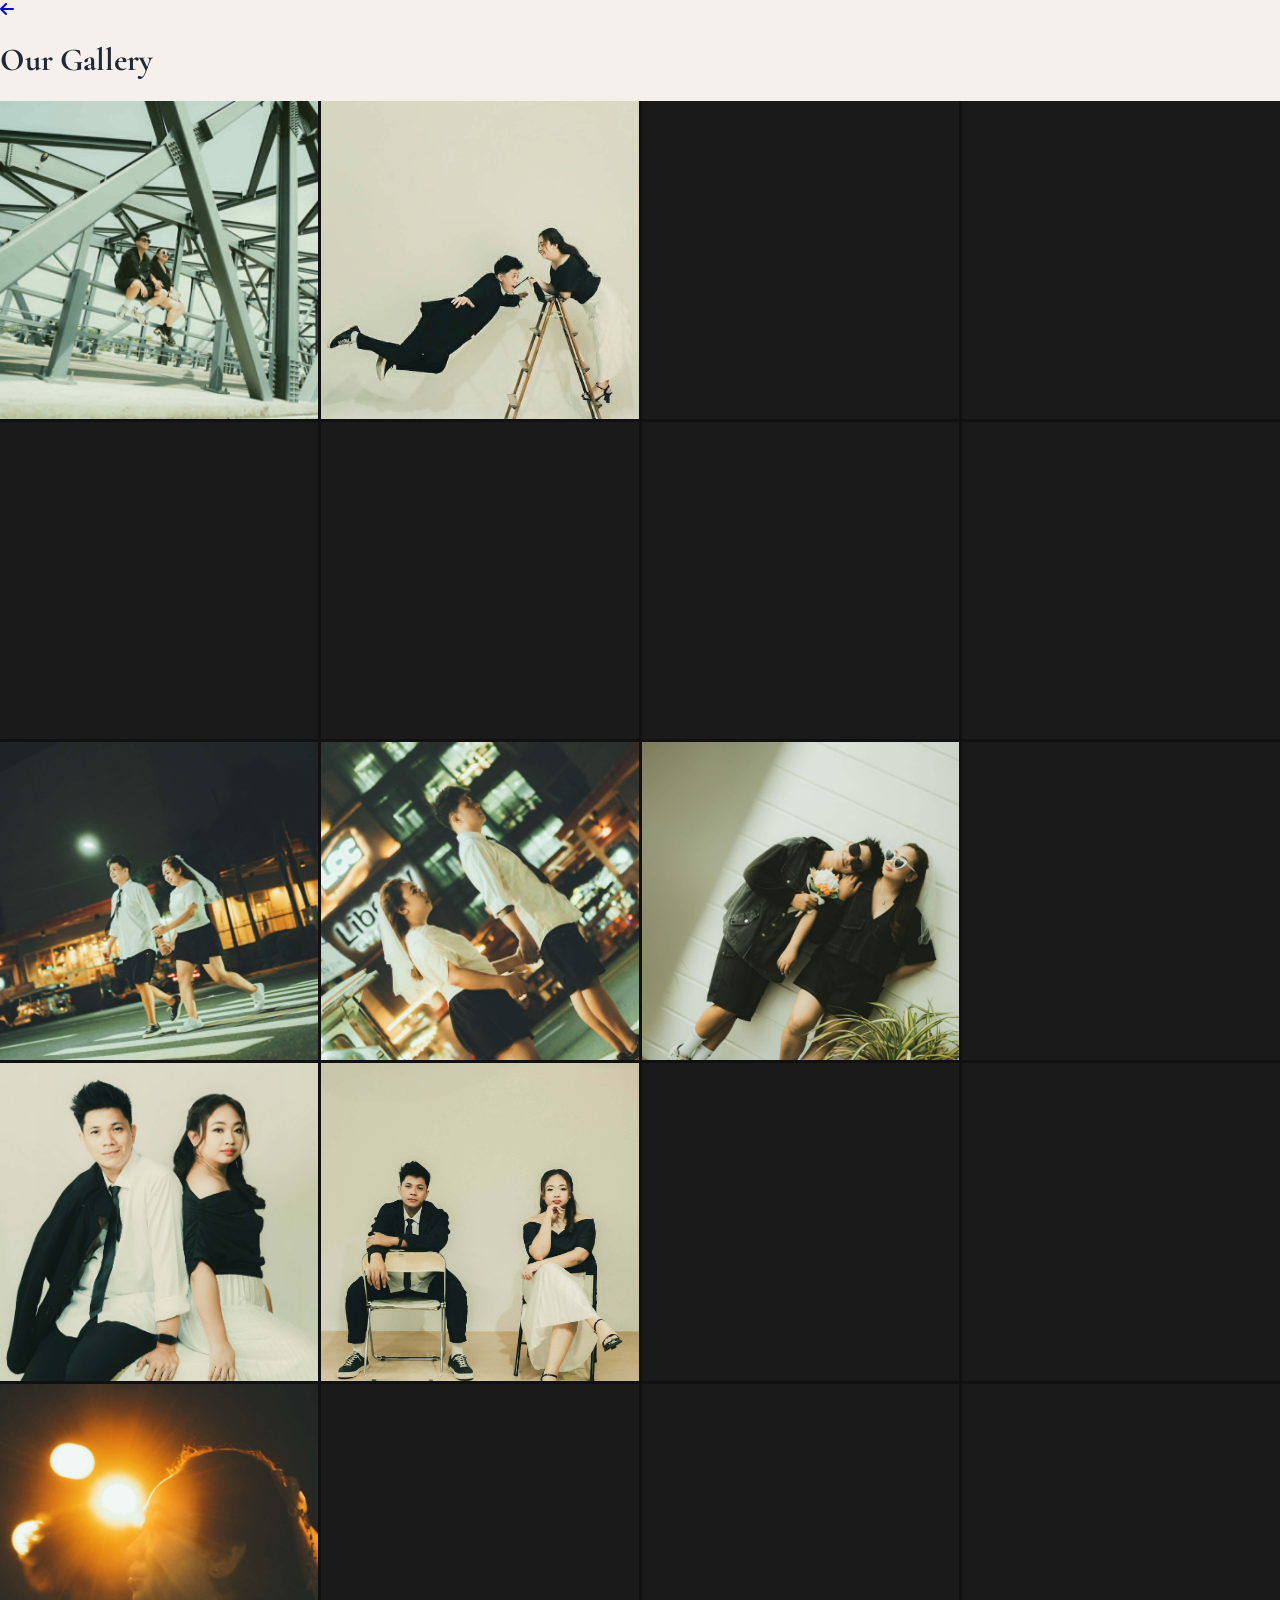
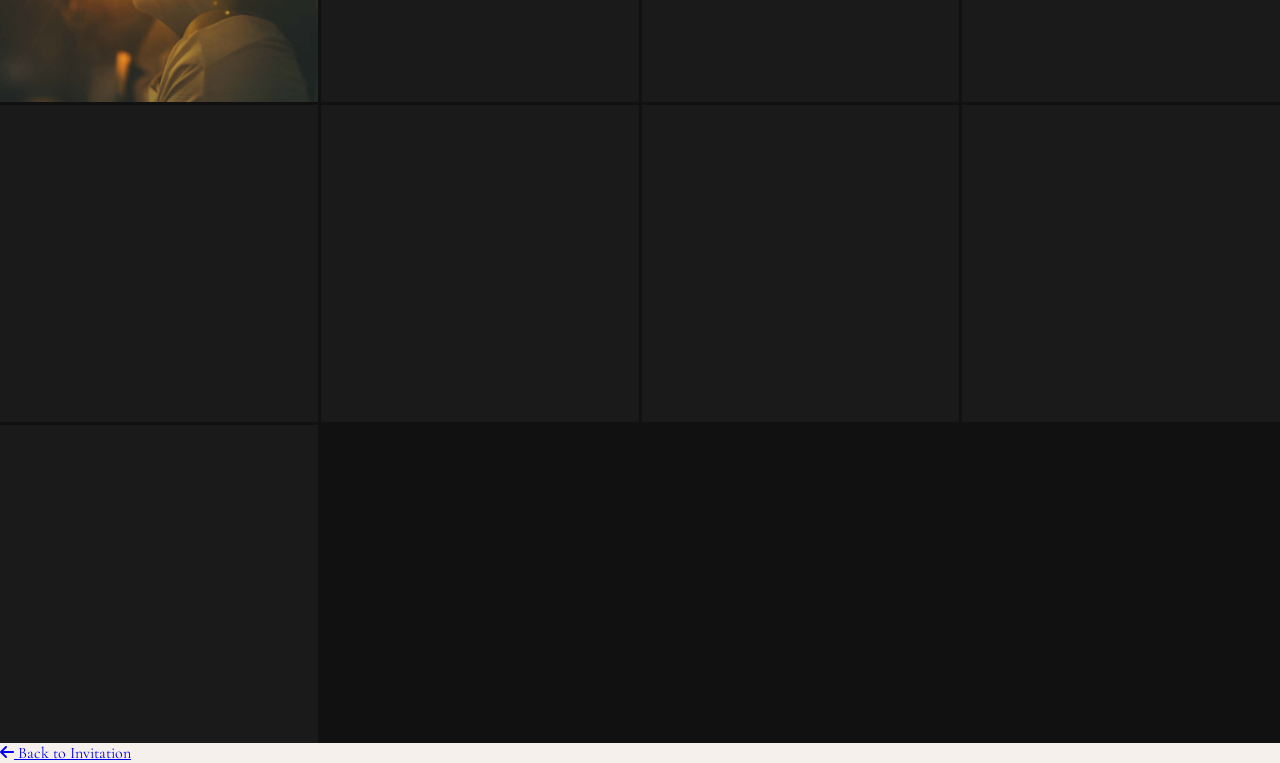
==== gallery.html @ 36f5a707 "Add files via upload" ====
<!DOCTYPE html>
<html lang="en">

<head>
  <meta charset="UTF-8">
  <meta name="viewport" content="width=device-width, initial-scale=1.0">
  <meta name="theme-color" content="#1A2238">
  <meta name="description" content="Wedding Photo Gallery - Rjay & Jeph">
  <title>Gallery | Wedding Invitation - Rjay & Jeph</title>

  <!-- PWA: iOS standalone support -->
  <meta name="apple-mobile-web-app-capable" content="yes">
  <meta name="mobile-web-app-capable" content="yes">
  <meta name="apple-mobile-web-app-status-bar-style" content="black-translucent">
  <meta name="apple-mobile-web-app-title" content="Wedding Gallery">

  <!-- PWA Manifest -->
  <link rel="manifest" href="manifest.json">
  <link rel="icon" type="image/jpeg" href="assets/images/logo.jpg">
  <link rel="apple-touch-icon" href="assets/images/logo.jpg">

  <!-- Tailwind CSS CDN -->
  <script src="https://cdn.tailwindcss.com"></script>

  <!-- FontAwesome Icons CDN -->
  <link rel="stylesheet" href="https://cdnjs.cloudflare.com/ajax/libs/font-awesome/6.4.0/css/all.min.css">

  <!-- Custom Design System -->
  <link rel="stylesheet" href="css/styles.css">
</head>

<body class="antialiased bg-gray-900 text-white selection:bg-orange-200 selection:text-orange-900">

  <!-- Gallery Header -->
  <header class="fixed top-0 left-0 right-0 z-50 bg-gray-900/90 backdrop-blur-md border-b border-gray-800">
    <div class="max-w-7xl mx-auto px-4 py-4 flex items-center gap-4">
      <a href="index.html" class="text-orange-300 hover:text-orange-400 transition text-xl" aria-label="Back to invitation">
        <i class="fa-solid fa-arrow-left"></i>
      </a>
      <h1 class="font-serif text-xl sm:text-2xl font-bold text-white">Our Gallery</h1>
    </div>
  </header>

  <!-- Main Gallery Content -->
  <main class="pt-20 pb-12 px-4">
    <div class="max-w-7xl mx-auto">
      <!-- Gallery Tile Grid -->
      <div id="gallery-tile-grid" class="gallery-tile-grid">
        <!-- Dynamically filled by JavaScript -->
      </div>
    </div>
  </main>

  <!-- Footer -->
  <footer class="py-8 px-4 bg-gray-950 border-t border-gray-800 text-center">
    <a href="index.html" class="inline-flex items-center gap-2 text-orange-300 hover:text-orange-400 transition font-serif">
      <i class="fa-solid fa-arrow-left"></i> Back to Invitation
    </a>
  </footer>

  <!-- Lightbox Modal (reused from main page) -->
  <div id="lightbox-modal" role="dialog" aria-modal="true" aria-hidden="true" aria-label="Image viewer">
    <div class="lightbox-content relative max-w-4xl max-h-[85vh] p-4 text-center">
      <button id="lightbox-close" class="absolute top-6 right-6 text-white text-3xl hover:text-orange-400 transition"
        aria-label="Close Image Viewer">
        <i class="fa-solid fa-xmark"></i>
      </button>
      <button id="lightbox-prev" class="lightbox-arrow left" aria-label="Previous image">
        <i class="fa-solid fa-chevron-left"></i>
      </button>
      <button id="lightbox-next" class="lightbox-arrow right" aria-label="Next image">
        <i class="fa-solid fa-chevron-right"></i>
      </button>
      <img id="lightbox-img" src="" alt="Gallery Image"
        class="max-h-[75vh] mx-auto rounded-lg shadow-2xl object-contain">
      <p id="lightbox-caption" class="font-serif text-lg text-orange-200 mt-4"></p>
    </div>
  </div>

  <!-- Audio Element (required by app.js) -->
  <audio id="bg-audio" loop preload="none"></audio>

  <!-- Scripts -->
  <script src="js/config.js"></script>
  <script src="js/app.js"></script>
  <script>
    // Initialize gallery tile grid for this page
    document.addEventListener("DOMContentLoaded", function() {
      const grid = document.getElementById("gallery-tile-grid");
      if (!grid || typeof WEDDING_CONFIG === 'undefined' || !WEDDING_CONFIG.gallery) return;

      // Render gallery photos as tiles
      grid.innerHTML = WEDDING_CONFIG.gallery.map((g, idx) => `
        <div class="gallery-tile" data-url="${g.url}" data-caption="${g.caption}" data-index="${idx}">
          <img src="${g.url}" alt="${g.caption}" loading="lazy" decoding="async">
          <div class="gallery-tile-overlay">
            <i class="fa-solid fa-expand"></i>
          </div>
        </div>
      `).join('');

      // Initialize lightbox for tiles
      const items = Array.from(grid.querySelectorAll(".gallery-tile"));
      const modal = document.getElementById("lightbox-modal");
      const modalImg = document.getElementById("lightbox-img");
      const modalCaption = document.getElementById("lightbox-caption");
      const modalClose = document.getElementById("lightbox-close");
      const prevBtn = document.getElementById("lightbox-prev");
      const nextBtn = document.getElementById("lightbox-next");
      let currentIndex = 0;
      let _imageTransitioning = false;

      function showImage(index) {
        if (!items.length || _imageTransitioning) return;
        const newIndex = (index + items.length) % items.length;
        const direction = newIndex > currentIndex || (currentIndex === items.length - 1 && newIndex === 0) ? 1 : -1;
        _imageTransitioning = true;

        modalImg.style.opacity = "0";
        modalImg.style.transform = `translateX(${-direction * 30}px)`;

        setTimeout(() => {
          currentIndex = newIndex;
          const item = items[currentIndex];
          modalImg.src = item.getAttribute("data-url");
          modalCaption.textContent = item.getAttribute("data-caption");
          modalImg.style.transform = `translateX(${direction * 30}px)`;
          requestAnimationFrame(() => {
            modalImg.style.opacity = "1";
            modalImg.style.transform = "translateX(0)";
          });
          _imageTransitioning = false;
        }, 200);
      }

      function openLightbox(item) {
        currentIndex = parseInt(item.getAttribute("data-index"), 10) || 0;
        modalImg.src = item.getAttribute("data-url");
        modalCaption.textContent = item.getAttribute("data-caption");
        modal.classList.add("active");
        modal.setAttribute("aria-hidden", "false");
        document.body.style.overflow = "hidden";
      }

      function closeLightbox() {
        modal.classList.remove("active");
        modal.setAttribute("aria-hidden", "true");
        document.body.style.overflow = "";
      }

      // Bind click handlers to tiles
      items.forEach(item => {
        item.addEventListener("click", () => openLightbox(item));
      });

      // Bind lightbox controls
      if (modalClose) modalClose.addEventListener("click", closeLightbox);
      if (prevBtn) prevBtn.addEventListener("click", () => showImage(currentIndex - 1));
      if (nextBtn) nextBtn.addEventListener("click", () => showImage(currentIndex + 1));

      // Close on background click
      modal.addEventListener("click", (e) => {
        if (e.target === modal) closeLightbox();
      });

      // Keyboard navigation
      document.addEventListener("keydown", (e) => {
        if (!modal.classList.contains("active")) return;
        if (e.key === "Escape") closeLightbox();
        if (e.key === "ArrowLeft") showImage(currentIndex - 1);
        if (e.key === "ArrowRight") showImage(currentIndex + 1);
      });
    });
  </script>
</body>
</html>
---- css/styles.css ----
/* ==========================================
   LUXURY WEDDING INVITATION DESIGN SYSTEM
   ========================================== */

/* Import Premium Google Fonts */
@import url('https://fonts.googleapis.com/css2?family=Cormorant+Garamond:ital,wght@0,400;0,600;0,700;1,400;1,600&family=Great+Vibes&family=Montserrat:wght@300;400;500;600;700&display=swap');

/* Color Variables & Design Tokens */
:root {
  --font-serif: 'Cormorant Garamond', Georgia, serif;
  --font-sans: 'Montserrat', -apple-system, sans-serif;
  --font-cursive: 'Great Vibes', cursive;

  --color-terracotta: #C24426;
  --color-terracotta-light: #D4674A;
  --color-terracotta-dark: #8B3A2A;
  --color-bg-cream: #F5F0EB;
  --color-dark: #1A1A1A;
  --color-dark-deep: #0A0A0A;
  --color-text-main: #1F2937;
  --color-text-muted: #6B7280;

  --color-gold: #C5A059;
  --color-gold-light: #E6C988;
  --color-gold-dark: #A98A4C;
  --color-cream: #FAF7F2;

  --glass-bg: rgba(255, 255, 255, 0.75);
  --glass-border: rgba(194, 68, 38, 0.25);
  --glass-shadow: 0 20px 40px rgba(0, 0, 0, 0.08);
}

/* Base Styles */
html {
  scroll-behavior: smooth;
  font-family: var(--font-sans);
  background-color: var(--color-bg-cream);
  color: var(--color-text-main);
  overflow-x: hidden;
}

body {
  margin: 0;
  padding: 0;
  min-height: 100vh;
  position: relative;
}

/* Canvas Background Overlay */
#particle-canvas {
  position: fixed;
  top: 0;
  left: 0;
  width: 100vw;
  height: 100vh;
  pointer-events: none;
  z-index: 10;
}

/* Typography Utilities */
.font-serif {
  font-family: var(--font-serif);
}

.font-sans {
  font-family: var(--font-sans);
}

.font-cursive {
  font-family: var(--font-cursive);
}

.text-gold {
  color: var(--color-terracotta);
}

.text-gold-light {
  color: var(--color-terracotta-light);
}

.bg-gold {
  background-color: var(--color-terracotta);
}

/* Glassmorphism Card Style */
.glass-card {
  background: var(--glass-bg);
  backdrop-filter: blur(16px);
  -webkit-backdrop-filter: blur(16px);
  border: 1px solid var(--glass-shadow);
  border-color: var(--glass-border);
  box-shadow: var(--glass-shadow);
  border-radius: 1.5rem;
}

.glass-card-dark {
  background: rgba(26, 26, 26, 0.85);
  backdrop-filter: blur(16px);
  -webkit-backdrop-filter: blur(16px);
  border: 1px solid rgba(194, 68, 38, 0.3);
  color: #F5F0EB;
}

/* Gold Gradient Text & Borders */
.gold-gradient-text {
  background: linear-gradient(135deg, #D4674A 0%, #C24426 50%, #8B3A2A 100%);
  -webkit-background-clip: text;
  -webkit-text-fill-color: transparent;
  background-clip: text;
  color: transparent;
}

.gold-gradient-bg {
  background: linear-gradient(135deg, #D4674A 0%, #C24426 50%, #8B3A2A 100%);
}

.gold-gradient-border {
  border-image: linear-gradient(135deg, #D4674A, #C24426, #8B3A2A) 1;
}

/* Decorative Ornament Divider */
.ornament-divider {
  display: flex;
  align-items: center;
  justify-content: center;
  gap: 1rem;
  padding: 0.5rem 0;
}

.ornament-divider::before,
.ornament-divider::after {
  content: '';
  width: 60px;
  height: 1px;
  background: linear-gradient(90deg, transparent, var(--color-terracotta), transparent);
}

.ornament-divider svg {
  width: 24px;
  height: 24px;
  color: var(--color-terracotta);
  opacity: 0.8;
}

/* Love Quote Section */
.love-quote-section {
  position: relative;
  overflow: hidden;
}

.love-quote-section::before {
  content: '\201C';
  position: absolute;
  top: 1.5rem;
  left: 50%;
  transform: translateX(-50%);
  font-size: 8rem;
  font-family: var(--font-serif);
  color: rgba(194, 68, 38, 0.08);
  line-height: 1;
  pointer-events: none;
}

/* ==========================================
   COVER / ENVELOPE UNBOXING ANIMATIONS
   ========================================== */

#cover-screen {
  position: fixed;
  top: 0;
  left: 0;
  width: 100%;
  height: 100%;
  z-index: 1000;
  background: radial-gradient(130% 140% at 50% 0%, #FFFFFF 0%, #FAF7F2 38%, #F5F0EB 78%, #EDE5DB 100%);
  display: flex;
  align-items: center;
  justify-content: center;
  transition: transform 0.75s cubic-bezier(0.76, 0, 0.24, 1) 0.05s, opacity 0.6s ease 0.25s;
  overflow: hidden;
}

#cover-screen::before {
  content: '';
  position: absolute;
  width: 70vmin;
  height: 70vmin;
  border-radius: 50%;
  background: radial-gradient(circle, rgba(197, 160, 89, 0.12) 0%, transparent 68%);
  top: 6%;
  left: 50%;
  transform: translateX(-50%);
  animation: coverGlow 4s ease-in-out infinite;
  pointer-events: none;
}

@keyframes coverGlow {
  0%,
  100% {
    opacity: 0.45;
    transform: translateX(-50%) scale(1);
  }

  50% {
    opacity: 0.85;
    transform: translateX(-50%) scale(1.18);
  }
}

#cover-screen.opened {
  transform: translateX(112%) rotate(2deg);
  opacity: 0;
  pointer-events: none;
}

/* Classic portrait envelope stage */
.env-stage {
  position: relative;
  width: 100%;
  height: 100%;
  display: flex;
  flex-direction: column;
  align-items: center;
  justify-content: center;
  gap: 1.75rem;
  perspective: 1400px;
}

.invite-envelope {
  position: relative;
  width: min(86vw, 460px);
  height: min(82vh, 700px);
  min-height: 520px;
  transform-style: preserve-3d;
  animation: envFloat 4.5s ease-in-out infinite;
}

@keyframes envFloat {
  0%,
  100% {
    transform: translateY(0) rotate(0deg);
  }

  50% {
    transform: translateY(-8px) rotate(-0.4deg);
  }
}

#cover-screen.flap-open .invite-envelope {
  animation: envelopeOpen 0.9s cubic-bezier(0.34, 1.4, 0.44, 1) forwards;
}

@keyframes envelopeOpen {
  0% {
    transform: translateY(-2px) rotate(0deg) scale(1);
  }

  35% {
    transform: translateY(-14px) rotate(2deg) scale(1.02);
  }

  70% {
    transform: translateY(-6px) rotate(0.5deg) scale(1.01);
  }

  100% {
    transform: translateY(0) rotate(0deg) scale(1);
  }
}

/* Envelope back panel */
.env-back {
  position: absolute;
  inset: 0;
  border-radius: 2.4rem 2.4rem 2.1rem 2.1rem;
  background: linear-gradient(160deg, var(--color-terracotta-light) 0%, var(--color-terracotta) 55%, var(--color-terracotta-dark) 100%);
  border: 1px solid rgba(197, 160, 89, 0.55);
  box-shadow: 0 45px 90px rgba(60, 20, 10, 0.5), inset 0 1px 0 rgba(255, 255, 255, 0.18);
}

.env-back::after {
  content: '';
  position: absolute;
  inset: 9px;
  border-radius: 1.9rem 1.9rem 1.7rem 1.7rem;
  border: 1px solid rgba(197, 160, 89, 0.25);
  pointer-events: none;
}

/* Envelope front face — printed invitation (visible right of the side flap) */
.env-front {
  position: absolute;
  inset: 0;
  z-index: 1;
  display: flex;
  align-items: center;
  justify-content: center;
  padding: 16% 2.5rem 0 46%;
}

.env-invite {
  position: relative;
  display: flex;
  flex-direction: column;
  align-items: center;
  justify-content: center;
  text-align: center;
  max-width: 100%;
}

.env-kicker {
  font-family: var(--font-sans);
  font-size: 0.66rem;
  letter-spacing: 0.3em;
  text-transform: uppercase;
  color: var(--color-gold-light);
  margin-bottom: 0.6rem;
}

.env-cursive {
  font-size: clamp(1.7rem, 7vw, 2.5rem);
  color: var(--color-gold-light);
  line-height: 1.1;
}

.env-couple {
  font-size: clamp(2rem, 9vw, 2.9rem);
  color: var(--color-cream);
  font-weight: 700;
  margin: 0.9rem 0 0.4rem;
  letter-spacing: 0.02em;
}

.env-divider {
  display: flex;
  align-items: center;
  gap: 0.75rem;
  width: 76%;
  margin: 0.4rem auto;
}

.env-divider span {
  flex: 1;
  height: 1px;
}

.env-divider span:first-child {
  background: linear-gradient(90deg, transparent, var(--color-gold));
}

.env-divider span:last-child {
  background: linear-gradient(90deg, var(--color-gold), transparent);
}

.env-divider i {
  font-size: 0.7rem;
  color: var(--color-gold-light);
}

.env-date {
  font-size: clamp(0.8rem, 3.2vw, 0.95rem);
  color: rgba(250, 247, 242, 0.95);
  letter-spacing: 0.06em;
  margin-top: 0.5rem;
}

/* Envelope side flap (hinged on the left, opens sideways) */
.env-flap {
  position: absolute;
  top: 0;
  bottom: 0;
  left: 0;
  width: 44%;
  z-index: 2;
  transform-origin: left center;
  -webkit-backface-visibility: hidden;
  backface-visibility: hidden;
  clip-path: polygon(0 0, 100% 0, 92% 100%, 0 100%);
  background: linear-gradient(155deg, var(--color-terracotta-light) 0%, var(--color-terracotta) 100%);
}

.env-flap::after {
  content: '';
  position: absolute;
  inset: 0;
  clip-path: inherit;
  background: linear-gradient(115deg, rgba(255, 235, 200, 0.18) 0%, transparent 50%);
  pointer-events: none;
}

#cover-screen.flap-open .env-flap {
  animation: flapOpen 0.9s cubic-bezier(0.34, 1.2, 0.33, 1) forwards;
}

@keyframes flapOpen {
  0% {
    transform: rotateY(0deg);
  }

  45% {
    transform: rotateY(-14deg);
  }

  78% {
    transform: rotateY(178deg);
  }

  100% {
    transform: rotateY(175deg);
  }
}

/* Wax seal on the flap free edge */
.wax-seal-btn.env-seal {
  position: absolute;
  top: 50%;
  margin-top: -37px;
  left: calc(42% - 37px);
  z-index: 3;
  transition: transform 0.3s ease, box-shadow 0.3s ease, opacity 0.4s ease;
}

#cover-screen.flap-open .wax-seal-btn.env-seal {
  transform: scale(1.2);
  opacity: 0;
  pointer-events: none;
}

#cover-screen.flap-open .wax-seal-btn.env-seal {
  transition: transform 0.5s cubic-bezier(0.34, 1.56, 0.64, 1), opacity 0.45s ease 0.05s;
}

.env-hint {
  font-family: var(--font-sans);
  font-size: 0.7rem;
  letter-spacing: 0.24em;
  text-transform: uppercase;
  color: rgba(250, 247, 242, 0.8);
}

/* Wax Seal Pulse Button (terracotta wax, gold ring) */
.wax-seal-btn {
  width: 74px;
  height: 74px;
  border-radius: 50%;
  display: flex;
  align-items: center;
  justify-content: center;
  cursor: pointer;
  border: 2px solid var(--color-gold);
  outline: none;
  background: radial-gradient(circle at 35% 30%, var(--color-terracotta-light) 0%, var(--color-terracotta) 45%, var(--color-terracotta-dark) 100%);
  box-shadow: 0 10px 26px rgba(74, 26, 20, 0.55), inset 0 -4px 10px rgba(74, 26, 20, 0.5), inset 0 3px 6px rgba(212, 103, 74, 0.4);
  color: var(--color-cream);
  font-size: 1.1rem;
  animation: sealPulse 2.4s ease-in-out infinite;
}

.wax-seal-btn:hover {
  box-shadow: 0 12px 30px rgba(74, 26, 20, 0.55), 0 0 26px rgba(197, 160, 89, 0.6), inset 0 -4px 10px rgba(74, 26, 20, 0.5), inset 0 3px 6px rgba(212, 103, 74, 0.4);
}

.wax-seal-btn:focus-visible {
  outline: 2px solid var(--color-gold-light);
  outline-offset: 3px;
}

@keyframes sealPulse {
  0%,
  100% {
    transform: scale(1);
    box-shadow: 0 10px 22px rgba(74, 26, 20, 0.5), 0 0 14px rgba(197, 160, 89, 0.3), inset 0 -4px 10px rgba(74, 26, 20, 0.5), inset 0 3px 6px rgba(212, 103, 74, 0.4);
  }

  50% {
    transform: scale(1.06);
    box-shadow: 0 10px 28px rgba(74, 26, 20, 0.5), 0 0 26px rgba(197, 160, 89, 0.55), inset 0 -4px 10px rgba(74, 26, 20, 0.5), inset 0 3px 6px rgba(212, 103, 74, 0.4);
  }
}

/* Floating Controls (Music & PWA) */
.floating-controls {
  position: fixed;
  bottom: 1.5rem;
  right: 1.5rem;
  z-index: 100;
  display: flex;
  flex-direction: column;
  gap: 0.75rem;
}

.floating-btn {
  width: 50px;
  height: 50px;
  border-radius: 50%;
  background: rgba(26, 26, 26, 0.85);
  border: 1px solid var(--color-gold);
  color: var(--color-gold);
  display: flex;
  align-items: center;
  justify-content: center;
  cursor: pointer;
  box-shadow: 0 8px 24px rgba(0, 0, 0, 0.2);
  -webkit-backdrop-filter: blur(10px);
  backdrop-filter: blur(10px);
  transition: all 0.3s ease;
}

.floating-btn:hover {
  background: var(--color-gold);
  color: #1A1A1A;
  transform: translateY(-3px);
}

.floating-btn.playing i {
  animation: spinMusic 3s linear infinite;
}

@keyframes spinMusic {
  from {
    transform: rotate(0deg);
  }

  to {
    transform: rotate(360deg);
  }
}

/* Countdown Display Cards */
.countdown-card {
  transition: transform 0.5s ease;
  background: rgba(255, 255, 255, 0.9);
  border: 1px solid var(--glass-border);
  border-radius: 1rem;
  padding: 0.75rem 0.5rem;
  min-width: 70px;
  text-align: center;
  box-shadow: 0 10px 20px rgba(0, 0, 0, 0.04);
  perspective: 600px;
}

.countdown-card:hover {
  transform: rotateX(10deg) scale(1.05);
}

/* Section Separator with Gradient Line */
.section-divider {
  width: 100%;
  height: 2px;
  background: linear-gradient(90deg, transparent 0%, var(--color-gold-light) 25%, var(--color-gold) 50%, var(--color-gold-light) 75%, transparent 100%);
  opacity: 0.4;
}

/* Gallery Hover Lightbox Effect */
.gallery-item {
  position: relative;
  overflow: hidden;
  border-radius: 1rem;
  cursor: pointer;
}

.gallery-item img {
  transition: transform 0.8s cubic-bezier(0.165, 0.84, 0.44, 1), filter 0.8s ease;
}

.gallery-item.reveal-zoom img {
  filter: blur(12px);
  transform: scale(1.1);
}

.gallery-item.reveal-zoom.active img {
  filter: blur(0);
  transform: scale(1);
}

.gallery-item.reveal-zoom:hover img {
  transform: scale(1.12);
  filter: blur(0);
}

.gallery-overlay {
  position: absolute;
  inset: 0;
  background: linear-gradient(to top, rgba(15, 15, 15, 0.8) 0%, transparent 60%);
  opacity: 0;
  transition: opacity 0.4s ease;
  display: flex;
  align-items: flex-end;
  padding: 1.25rem;
  color: white;
}

.gallery-item:hover .gallery-overlay {
  opacity: 1;
}

/* Lightbox Modal */
#lightbox-modal {
  position: fixed;
  inset: 0;
  background: rgba(10, 10, 10, 0.95);
  z-index: 2000;
  display: flex;
  align-items: center;
  justify-content: center;
  opacity: 0;
  pointer-events: none;
  transition: opacity 0.3s ease;
}

#lightbox-modal.active {
  opacity: 1;
  pointer-events: auto;
}

/* QR Zoom Modal (shares lightbox chrome) */
#qr-modal,
#attire-modal,
#calendar-modal {
  position: fixed;
  inset: 0;
  background: rgba(10, 10, 10, 0.95);
  z-index: 2100;
  display: flex;
  align-items: center;
  justify-content: center;
  opacity: 0;
  pointer-events: none;
  transition: opacity 0.3s ease;
}

#qr-modal.active,
#attire-modal.active,
#calendar-modal.active {
  opacity: 1;
  pointer-events: auto;
}

/* Calendar chooser options */
.calendar-option {
  display: flex;
  align-items: center;
  gap: 0.75rem;
  width: 100%;
  padding: 0.85rem 1rem;
  border-radius: 0.75rem;
  background: rgba(255, 255, 255, 0.05);
  border: 1px solid rgba(197, 160, 89, 0.25);
  color: var(--color-cream, #FAF7F2);
  font-family: inherit;
  font-size: 0.9rem;
  text-align: left;
  cursor: pointer;
  transition: background 0.2s ease, border-color 0.2s ease, transform 0.2s ease;
}

.calendar-option:hover {
  background: rgba(197, 160, 89, 0.15);
  border-color: rgba(197, 160, 89, 0.6);
  transform: translateX(2px);
}

.calendar-option:focus-visible {
  outline: 2px solid var(--color-gold, #C5A059);
  outline-offset: 2px;
}

.calendar-option .cal-icon {
  width: 1.5rem;
  text-align: center;
  color: var(--color-gold, #C5A059);
  font-size: 1.1rem;
}

.calendar-option .cal-label {
  flex: 1;
}

.calendar-option .cal-recommended {
  font-size: 0.62rem;
  color: #1A2238;
  background: var(--color-gold, #C5A059);
  padding: 0.15rem 0.55rem;
  border-radius: 999px;
  font-weight: 700;
  text-transform: uppercase;
  letter-spacing: 0.05em;
  white-space: nowrap;
}

/* Toast Notification */
#toast-notification {
  position: fixed;
  bottom: 2rem;
  left: 50%;
  transform: translateX(-50%) translateY(100px);
  background: #1A1A1A;
  color: #F5F0EB;
  border: 1px solid var(--color-gold);
  padding: 0.75rem 1.75rem;
  border-radius: 2rem;
  box-shadow: 0 10px 30px rgba(0, 0, 0, 0.3);
  z-index: 3000;
  opacity: 0;
  transition: all 0.4s cubic-bezier(0.68, -0.55, 0.265, 1.55);
}

#toast-notification.show {
  transform: translateX(-50%) translateY(0);
  opacity: 1;
}

/* ==========================================
   ADVANCED SCROLL REVEAL ANIMATIONS & 3D EFFECTS
   ========================================== */

/* Perspective Container for 3D Scroll Effects */
section {
  perspective: 1000px;
}

/* Base Reveal Animation */
.reveal {
  opacity: 0;
  transform: translateY(50px);
  transition: all 1s cubic-bezier(0.215, 0.61, 0.355, 1);
  will-change: transform, opacity;
}

.reveal.active {
  opacity: 1;
  transform: translateY(0);
}

/* Slide from Left Reveal */
.reveal-left {
  opacity: 0;
  transform: translateX(-70px) rotate(-3deg);
  transition: all 1s cubic-bezier(0.215, 0.61, 0.355, 1);
  will-change: transform, opacity;
}

.reveal-left.active {
  opacity: 1;
  transform: translateX(0) rotate(0deg);
}

/* Slide from Right Reveal */
.reveal-right {
  opacity: 0;
  transform: translateX(70px) rotate(3deg);
  transition: all 1s cubic-bezier(0.215, 0.61, 0.355, 1);
  will-change: transform, opacity;
}

.reveal-right.active {
  opacity: 1;
  transform: translateX(0) rotate(0deg);
}

/* Zoom In Reveal */
.reveal-zoom {
  opacity: 0;
  transform: scale(0.82);
  transition: all 1s cubic-bezier(0.175, 0.885, 0.32, 1.275);
  will-change: transform, opacity;
}

.reveal-zoom.active {
  opacity: 1;
  transform: scale(1);
}

/* Staggered Delay Utilities */
.delay-100 {
  transition-delay: 0.1s;
}

.delay-200 {
  transition-delay: 0.2s;
}

.delay-300 {
  transition-delay: 0.3s;
}

.delay-400 {
  transition-delay: 0.4s;
}

.delay-500 {
  transition-delay: 0.5s;
}

/* Direction-aware reveals (default = entering from below) */
.reveal.from-bottom {
  transform: translateY(50px);
}

.reveal.from-top {
  transform: translateY(-50px);
}

.reveal-left.from-bottom {
  transform: translateX(-70px) rotate(-3deg);
}

.reveal-left.from-top {
  transform: translateX(-70px) rotate(3deg) translateY(-26px);
}

.reveal-right.from-bottom {
  transform: translateX(70px) rotate(3deg);
}

.reveal-right.from-top {
  transform: translateX(70px) rotate(-3deg) translateY(-26px);
}

.reveal-zoom.from-bottom {
  transform: scale(0.82);
}

.reveal-zoom.from-top {
  transform: scale(0.82) translateY(-20px);
}

/* Active state must always win over the direction classes (complete the motion) */
.reveal.from-bottom.active,
.reveal.from-top.active {
  transform: translateY(0);
}

.reveal-left.from-bottom.active,
.reveal-left.from-top.active {
  transform: translateX(0) rotate(0deg);
}

.reveal-right.from-bottom.active,
.reveal-right.from-top.active {
  transform: translateX(0) rotate(0deg);
}

.reveal-zoom.from-bottom.active,
.reveal-zoom.from-top.active {
  transform: scale(1);
}

/* Split words: rise from below (down) / fall from above (up) */
.split-reveal .split-word {
  transform: translateY(0.55em) rotate(1deg);
}

.split-reveal.from-top .split-word {
  transform: translateY(-0.55em) rotate(-1deg);
}

/* Interactive Hover Lift & Shimmer Effects */
.glass-card {
  transition: transform 0.4s cubic-bezier(0.165, 0.84, 0.44, 1), box-shadow 0.4s ease, border-color 0.4s ease;
}

.glass-card:hover {
  transform: translateY(-8px) scale(1.01);
  box-shadow: 0 25px 50px rgba(194, 68, 38, 0.2);
  border-color: rgba(194, 68, 38, 0.6);
}

/* Custom Scrollbar */
::-webkit-scrollbar {
  width: 8px;
}

::-webkit-scrollbar-track {
  background: #F5F0EB;
}

::-webkit-scrollbar-thumb {
  background: var(--color-gold);
  border-radius: 4px;
}

/* ==========================================
   ENHANCED UI: PROGRESS, CURSOR, SPLIT TEXT, SHIMMER, SHEEN
   ========================================== */

/* Scroll Progress Bar */
#scroll-progress {
  position: fixed;
  top: 0;
  left: 0;
  height: 3px;
  width: 0%;
  background: linear-gradient(90deg, #D4674A, #C24426, #8B3A2A);
  z-index: 1500;
  box-shadow: 0 0 12px rgba(194, 68, 38, 0.6);
  pointer-events: none;
}

/* Cursor Glow (pointer trail) */
#cursor-glow {
  position: fixed;
  top: 0;
  left: 0;
  width: 340px;
  height: 340px;
  border-radius: 50%;
  background: radial-gradient(circle, rgba(194, 68, 38, 0.14) 0%, rgba(212, 103, 74, 0.05) 45%, transparent 70%);
  pointer-events: none;
  mix-blend-mode: screen;
  opacity: 0;
  z-index: 5;
  transform: translate(-50%, -50%);
  will-change: transform;
  transition: opacity 0.6s ease;
}

@media (hover: none),
(pointer: coarse) {
  #cursor-glow {
    display: none;
  }
}

/* Split Word Text Reveal */
.split-reveal {
  display: inline-block;
}

.split-reveal .split-word {
  display: inline-block;
  opacity: 0;
  transform: translateY(0.55em) rotate(1deg);
  transition: opacity 0.7s cubic-bezier(0.215, 0.61, 0.355, 1),
    transform 0.7s cubic-bezier(0.215, 0.61, 0.355, 1);
  transition-delay: calc(var(--i) * 60ms);
  will-change: transform, opacity;
}

.split-reveal.active .split-word {
  opacity: 1;
  transform: translateY(0) rotate(0deg);
}

/* Section Eyebrow Number Badge */
.eyebrow {
  display: inline-flex;
  align-items: center;
  gap: 0.6rem;
}

.eyebrow-num {
  font-family: var(--font-serif);
  font-size: 0.8rem;
  letter-spacing: 0.15em;
  color: var(--color-gold-dark);
  padding: 0.15rem 0.5rem;
  border: 1px solid rgba(194, 68, 38, 0.5);
  border-radius: 999px;
  line-height: 1.2;
}

.eyebrow-num.on-dark {
  color: #D4674A;
  border-color: rgba(212, 103, 74, 0.5);
}

/* Gold Shimmer Section Titles */
.gold-shimmer {
  background: linear-gradient(100deg, #C24426 0%, #D4674A 30%, #E8927A 50%, #D4674A 70%, #8B3A2A 100%);
  background-size: 280% 100%;
  -webkit-background-clip: text;
  background-clip: text;
  -webkit-text-fill-color: transparent;
  color: transparent;
}

.gold-shimmer.shine {
  animation: goldShimmer 2.4s ease forwards;
}

@keyframes goldShimmer {
  from {
    background-position: 180% 0;
  }

  to {
    background-position: -80% 0;
  }
}

/* Sheen Sweep on Hover */
.card-sheen,
.btn-sheen {
  position: relative;
  overflow: hidden;
}

.card-sheen::after,
.btn-sheen::after {
  content: '';
  position: absolute;
  top: 0;
  left: -80%;
  width: 55%;
  height: 100%;
  background: linear-gradient(120deg, transparent, rgba(255, 255, 255, 0.4), transparent);
  transform: skewX(-20deg);
  pointer-events: none;
  transition: left 0.9s ease;
}

.card-sheen:hover::after,
.btn-sheen:hover::after {
  left: 130%;
}

/* Touch Press Feedback (mobile: no hover) */
@media (hover: none),
(pointer: coarse) {

  .btn-sheen,
  .card-sheen,
  .copy-bank-btn,
  .floating-btn,
  .countdown-card,
  .gallery-item,
  a.rounded-full {
    touch-action: manipulation;
  }

  .btn-sheen:active,
  .card-sheen:active,
  .copy-bank-btn:active,
  .floating-btn:active,
  .countdown-card:active,
  .gallery-item:active {
    transform: scale(0.96);
  }

  .gallery-item:active img {
    transform: scale(1.06);
  }

  .gallery-item:active .gallery-overlay {
    opacity: 1;
  }

  .btn-sheen.tapped::after,
  .card-sheen.tapped::after {
    left: 130%;
  }
}

/* Envelope Wax Seal Press Polish */
.wax-seal-btn {
  position: relative;
}

.wax-seal-btn:active {
  transform: scale(0.9);
  animation: none;
}

.wax-seal-btn:active::after {
  content: '';
  position: absolute;
  inset: -8px;
  border-radius: 50%;
  border: 2px solid rgba(212, 103, 74, 0.85);
  animation: sealRing 0.7s ease forwards;
}

@keyframes sealRing {
  0% {
    transform: scale(0.6);
    opacity: 1;
  }

  100% {
    transform: scale(1.7);
    opacity: 0;
  }
}

/* ==== GALLERY HORIZONTAL RAIL ==== */
.gallery-rail {
  display: flex;
  gap: 1.25rem;
  overflow-x: auto;
  scroll-snap-type: x mandatory;
  padding: 0.5rem 0.25rem 1.25rem;
  cursor: grab;
  scrollbar-width: thin;
  scrollbar-color: var(--color-gold) rgba(194, 68, 38, 0.2);
  -webkit-overflow-scrolling: touch;
}

.gallery-rail.dragging {
  cursor: grabbing;
  scroll-behavior: auto;
  scroll-snap-type: none;
}

.gallery-rail.dragging .gallery-item {
  cursor: grabbing;
}

.gallery-rail .gallery-item {
  scroll-snap-align: start;
  flex: 0 0 auto;
  width: 74vw;
  max-width: 320px;
}

.gallery-rail .gallery-item.reveal-zoom.from-bottom {
  transform: scale(0.85) translateY(26px);
}

.gallery-rail .gallery-item.reveal-zoom.from-top {
  transform: scale(0.85) translateY(-26px);
}

.gallery-rail .gallery-item.reveal-zoom.from-bottom.active,
.gallery-rail .gallery-item.reveal-zoom.from-top.active {
  transform: scale(1) translateY(0);
}

.gallery-rail::-webkit-scrollbar {
  height: 6px;
}

.gallery-rail::-webkit-scrollbar-thumb {
  background: var(--color-gold);
  border-radius: 4px;
}

.gallery-rail::-webkit-scrollbar-track {
  background: rgba(194, 68, 38, 0.12);
}

/* Desktop/tablet: turn the horizontal rail into a 3-column grid */
@media (min-width: 768px) {
  .gallery-rail {
    display: grid;
    grid-template-columns: repeat(3, 1fr);
    gap: 1.25rem;
    overflow-x: visible;
    scroll-snap-type: none;
    cursor: default;
    padding: 0.5rem 0 0;
  }

  .gallery-rail .gallery-item {
    flex: none;
    width: 100%;
    max-width: none;
    scroll-snap-align: unset;
    cursor: pointer;
  }

  .gallery-rail::-webkit-scrollbar {
    height: 0;
  }

  /* Hide gallery items beyond the 6th on desktop */
  .gallery-rail .gallery-item:nth-child(n+7) {
    display: none;
  }

  .gallery-rail.expanded .gallery-item:nth-child(n+7) {
    display: block;
    animation: gallery-expand 0.4s ease backwards;
  }

  .gallery-rail.expanded .gallery-item:nth-child(7)  { animation-delay: 0.05s; }
  .gallery-rail.expanded .gallery-item:nth-child(8)  { animation-delay: 0.1s; }
  .gallery-rail.expanded .gallery-item:nth-child(9)  { animation-delay: 0.15s; }
  .gallery-rail.expanded .gallery-item:nth-child(10) { animation-delay: 0.2s; }
  .gallery-rail.expanded .gallery-item:nth-child(11) { animation-delay: 0.25s; }
  .gallery-rail.expanded .gallery-item:nth-child(12) { animation-delay: 0.3s; }
  .gallery-rail.expanded .gallery-item:nth-child(13) { animation-delay: 0.35s; }
  .gallery-rail.expanded .gallery-item:nth-child(14) { animation-delay: 0.4s; }
  .gallery-rail.expanded .gallery-item:nth-child(15) { animation-delay: 0.45s; }
  .gallery-rail.expanded .gallery-item:nth-child(16) { animation-delay: 0.5s; }
}

@keyframes gallery-expand {
  0% { opacity: 0; transform: scale(0.9) translateY(12px); }
  100% { opacity: 1; transform: scale(1) translateY(0); }
}

/* Gallery See More / Show Less button */
.gallery-see-more {
  display: none;
}

@media (min-width: 768px) {
  .gallery-see-more {
    display: inline-flex;
    align-items: center;
    gap: 0.5rem;
    margin-top: 2rem;
    padding: 0.75rem 2rem;
    font-family: var(--font-sans);
    font-size: 0.8rem;
    font-weight: 600;
    letter-spacing: 0.1em;
    text-transform: uppercase;
    color: #F5F0EB;
    background: rgba(194, 68, 38, 0.25);
    border: 1px solid rgba(194, 68, 38, 0.5);
    border-radius: 999px;
    cursor: pointer;
    transition: all 0.3s ease;
    -webkit-backdrop-filter: blur(8px);
    backdrop-filter: blur(8px);
  }

  .gallery-see-more:hover {
    background: rgba(194, 68, 38, 0.45);
    border-color: rgba(194, 68, 38, 0.8);
    transform: translateY(-2px);
    box-shadow: 0 6px 20px rgba(194, 68, 38, 0.3);
  }
}

/* Lightbox Zoom Transition */
.lightbox-content {
  opacity: 0;
  transform: scale(0.92);
  transition: transform 0.35s cubic-bezier(0.2, 0.84, 0.44, 1), opacity 0.3s ease;
}

#lightbox-modal.active .lightbox-content {
  opacity: 1;
  transform: scale(1);
}

/* Lightbox image smooth transition */
#lightbox-img {
  transition: opacity 0.3s ease, transform 0.3s ease;
}

#qr-modal.active .lightbox-content,
#attire-modal.active .lightbox-content,
#calendar-modal.active .lightbox-content {
  opacity: 1;
  transform: scale(1);
}

/* Reduced Motion: disable all decorative motion */
@media (prefers-reduced-motion: reduce) {

  *,
  *::before,
  *::after {
    animation-duration: 0.01ms !important;
    animation-iteration-count: 1 !important;
    transition-duration: 0.01ms !important;
  }

  .reveal,
  .reveal-left,
  .reveal-right,
  .reveal-zoom,
  .split-reveal .split-word {
    opacity: 1 !important;
    transform: none !important;
  }

  .gallery-item.reveal-zoom img {
    filter: none !important;
    transform: none !important;
  }

  #cursor-glow,
  #scroll-progress {
    display: none !important;
  }
}

/* ==========================================
   RSVP CARD: PULSING GOLDEN HALO
   ========================================== */
.rsvp-halo {
  position: absolute;
  top: 50%;
  left: 50%;
  width: 420px;
  max-width: 90vw;
  aspect-ratio: 1;
  transform: translate(-50%, -50%);
  border-radius: 50%;
  background: radial-gradient(circle, rgba(194, 68, 38, 0.35) 0%, rgba(212, 103, 74, 0.15) 45%, transparent 70%);
  filter: blur(2px);
  pointer-events: none;
  animation: rsvpHalo 4s ease-in-out infinite;
  will-change: transform, opacity;
}

@keyframes rsvpHalo {

  0%,
  100% {
    transform: translate(-50%, -50%) scale(0.92);
    opacity: 0.6;
  }

  50% {
    transform: translate(-50%, -50%) scale(1.08);
    opacity: 1;
  }
}

/* ==========================================
   ENTOURAGE / WEDDING PARTY
   ========================================== */
#entourage-container .glass-card:hover {
  border-color: rgba(194, 68, 38, 0.65);
}

/* ==========================================
   ENTOURAGE REFINEMENT — cream + gold glass
   ========================================== */
#entourage-container {
  max-width: 100%;
}

.entourage-card {
  position: relative;
  background: linear-gradient(180deg, rgba(255, 255, 255, 0.92), rgba(250, 247, 242, 0.72));
  backdrop-filter: blur(16px);
  -webkit-backdrop-filter: blur(16px);
  border: 1px solid rgba(194, 68, 38, 0.35);
  border-radius: 1.25rem;
  box-shadow: inset 0 0 0 1px rgba(194, 68, 38, 0.12), 0 14px 30px rgba(26, 26, 26, 0.06);
  padding: 1.5rem 1.25rem;
  transition: transform 0.4s cubic-bezier(0.165, 0.84, 0.44, 1), box-shadow 0.4s ease, border-color 0.4s ease;
}

.entourage-card::before {
  content: '';
  position: absolute;
  top: 0;
  left: 50%;
  transform: translateX(-50%);
  width: 56px;
  height: 2px;
  background: linear-gradient(90deg, transparent, #C24426, transparent);
  border-radius: 999px;
}

.entourage-card::after {
  content: '';
  position: absolute;
  top: 0.35rem;
  left: 50%;
  transform: translateX(-50%);
  width: 6px;
  height: 6px;
  border-radius: 50%;
  background: #C24426;
  opacity: 0.7;
}

.entourage-card:hover {
  transform: translateY(-6px);
  box-shadow: inset 0 0 0 1px rgba(194, 68, 38, 0.25), 0 24px 40px rgba(194, 68, 38, 0.16);
  border-color: rgba(194, 68, 38, 0.6);
}

/* Featured parent panels */
.entourage-card--featured {
  padding: 2.5rem 1.5rem 2.25rem;
  border-radius: 1.5rem;
  background: radial-gradient(circle at 50% -10%, rgba(194, 68, 38, 0.16), transparent 65%),
    linear-gradient(180deg, rgba(255, 255, 255, 0.95), rgba(250, 247, 242, 0.78));
}

.entourage-card--featured::before {
  width: 84px;
}

/* Group titles with hairline rules */
.entourage-block-title {
  display: flex;
  align-items: center;
  justify-content: center;
  gap: 0.9rem;
  margin: 2.5rem 0 1.25rem;
  color: #fff;
}

.entourage-block-title .title-line {
  width: 54px;
  height: 1px;
  background: linear-gradient(90deg, transparent, rgba(194, 68, 38, 0.7));
}

.entourage-block-title .title-line:last-of-type {
  background: linear-gradient(90deg, rgba(194, 68, 38, 0.7), transparent);
}

.entourage-block-title h3 {
  margin: 0;
  font-family: var(--font-cursive);
  font-size: 1.9rem;
  line-height: 1;
  color: var(--color-gold-dark);
  font-weight: 400;
}

.entourage-eyebrow {
  display: block;
  font-family: var(--font-sans);
  font-size: 0.66rem;
  letter-spacing: 0.28em;
  text-transform: uppercase;
  color: rgba(139, 58, 42, 0.9);
  margin-bottom: 0.5rem;
}

/* Couple layouts */
.entourage-couple {
  display: flex;
  flex-direction: column;
  align-items: center;
  gap: 0.12rem;
}

.entourage-couple .person {
  font-family: var(--font-serif);
  font-size: 1.4rem;
  line-height: 1.25;
  color: #1F2937;
  font-weight: 600;
}

.entourage-couple-inline {
  font-family: var(--font-serif);
  font-size: 1.05rem;
  line-height: 1.55;
  color: #374151;
  display: flex;
  flex-direction: column;
  gap: 0.12rem;
}

/* Role medal icon */
.entourage-role-icon {
  width: 46px;
  height: 46px;
  margin: 0 auto 0.8rem;
  border-radius: 50%;
  display: flex;
  align-items: center;
  justify-content: center;
  background: linear-gradient(135deg, #E8927A, #D4674A 55%, #C24426);
  color: #1A1A1A;
  font-size: 1.05rem;
  box-shadow: 0 6px 14px rgba(194, 68, 38, 0.35), inset 0 1px 0 rgba(255, 255, 255, 0.6);
}

/* Member name lists with gold diamond bullets */
.entourage-name {
  position: relative;
  font-family: var(--font-serif);
  font-style: italic;
  font-size: 1.05rem;
  line-height: 1.3;
  color: #374151;
  margin: 0;
  padding: 0.34rem 0;
}

.entourage-name--center {
  padding-left: 0;
  text-align: center;
}

.entourage-name--center::before {
  display: none;
}

@media (max-width: 640px) {
  .entourage-card--featured {
    padding: 2rem 1.25rem;
  }

  .entourage-couple .person {
    font-size: 1.2rem;
  }
}

/* Attire Palette — Glass Card */
.attire-palette-card {
  background: rgba(15, 15, 15, 0.65);
  -webkit-backdrop-filter: blur(20px);
  backdrop-filter: blur(20px);
  border: 1px solid rgba(194, 68, 38, 0.2);
  border-radius: 1.5rem;
  padding: 1.5rem;
  text-align: center;
  box-shadow: 0 12px 40px rgba(0, 0, 0, 0.3), inset 0 1px 0 rgba(255, 255, 255, 0.05);
  animation: palette-card-float 6s ease-in-out infinite;
}

@keyframes palette-card-float {
  0%, 100% { transform: translateY(0); }
  50% { transform: translateY(-6px); }
}

/* Attire Guide palette swatches */
.attire-palette {
  display: flex;
  justify-content: center;
  gap: 0.6rem;
  padding-bottom: 1.2rem;
}

.attire-palette .swatch {
  display: block;
  width: 32px;
  height: 32px;
  border-radius: 50%;
  border: 2px solid rgba(255, 255, 255, 0.2);
  box-shadow: 0 2px 8px rgba(0, 0, 0, 0.2);
  cursor: pointer;
  position: relative;
  transition: transform 0.3s cubic-bezier(0.34, 1.56, 0.64, 1), box-shadow 0.3s ease, filter 0.3s ease;
  animation: swatch-bounce 0.5s cubic-bezier(0.34, 1.56, 0.64, 1) backwards;
}

.attire-palette .swatch:nth-child(1) { animation-delay: 0.15s; }
.attire-palette .swatch:nth-child(2) { animation-delay: 0.25s; }
.attire-palette .swatch:nth-child(3) { animation-delay: 0.35s; }
.attire-palette .swatch:nth-child(4) { animation-delay: 0.45s; }
.attire-palette .swatch:nth-child(5) { animation-delay: 0.55s; }

.attire-palette .swatch:hover {
  transform: scale(1.35) translateY(-6px);
  box-shadow: 0 8px 24px rgba(0, 0, 0, 0.35);
  filter: drop-shadow(0 0 8px var(--swatch-color, rgba(255,255,255,0.3)));
  z-index: 2;
}

.attire-palette .swatch::after {
  content: attr(data-hex);
  position: absolute;
  bottom: -24px;
  left: 50%;
  transform: translateX(-50%);
  font-size: 0.6rem;
  font-family: var(--font-sans);
  font-weight: 500;
  color: rgba(255, 255, 255, 0.85);
  white-space: nowrap;
  opacity: 0;
  transition: opacity 0.25s ease, transform 0.25s ease;
  pointer-events: none;
  transform: translateX(-50%) translateY(4px);
}

.attire-palette .swatch:hover::after {
  opacity: 1;
  transform: translateX(-50%) translateY(0);
}

@keyframes swatch-bounce {
  0% { opacity: 0; transform: scale(0.3) translateY(10px); }
  60% { opacity: 1; transform: scale(1.1) translateY(-2px); }
  100% { opacity: 1; transform: scale(1) translateY(0); }
}

/* Shimmer sweep on swatches */
.attire-palette .swatch::before {
  content: '';
  position: absolute;
  top: 0;
  left: -100%;
  width: 100%;
  height: 100%;
  border-radius: 50%;
  background: linear-gradient(90deg, transparent, rgba(255,255,255,0.3), transparent);
  animation: swatch-shimmer 3s ease-in-out infinite;
  pointer-events: none;
}

.attire-palette .swatch:nth-child(1)::before { animation-delay: 0s; }
.attire-palette .swatch:nth-child(2)::before { animation-delay: 0.4s; }
.attire-palette .swatch:nth-child(3)::before { animation-delay: 0.8s; }
.attire-palette .swatch:nth-child(4)::before { animation-delay: 1.2s; }
.attire-palette .swatch:nth-child(5)::before { animation-delay: 1.6s; }

@keyframes swatch-shimmer {
  0%, 70%, 100% { left: -100%; }
  85% { left: 100%; }
}

/* ==========================================
   SECTION PHOTO BACKGROUNDS
   ========================================== */

/* Photo backdrop wrapper — add inside any section, positioned absolute behind content */
.section-bg {
  position: absolute;
  inset: 0;
  z-index: 0;
  overflow: hidden;
}

.section-bg img {
  width: 100%;
  height: 100%;
  object-fit: cover;
  object-position: center;
  filter: blur(10px) brightness(0.35) saturate(0.7);
  transform: scale(1.15);
}

.section-bg::after {
  content: '';
  position: absolute;
  inset: 0;
  background: linear-gradient(180deg, rgba(15, 15, 15, 0.45) 0%, rgba(15, 15, 15, 0.25) 50%, rgba(15, 15, 15, 0.55) 100%);
  pointer-events: none;
}

/* Make the section's real content sit above the photo bg */
section>.relative.z-10,
section>.max-w-5xl,
section>.max-w-3xl,
section>.max-w-2xl {
  position: relative;
  z-index: 1;
}

/* ==========================================
   FULL-BLEED PHOTO BREAK DIVIDERS
   ========================================== */

.full-bleed {
  width: 100%;
  height: 220px;
  position: relative;
  overflow: hidden;
}

.full-bleed img {
  width: 100%;
  height: 100%;
  object-fit: cover;
  object-position: center;
  filter: saturate(0.8) brightness(0.7);
  will-change: transform;
  transition: transform 0.1s linear;
}

@media (min-width: 768px) {
  .full-bleed {
    height: 340px;
  }
}

.full-bleed::before {
  content: '';
  position: absolute;
  inset: 0;
  background: linear-gradient(180deg, var(--color-bg-cream) 0%, transparent 18%, transparent 82%, var(--color-bg-cream) 100%);
  z-index: 1;
  pointer-events: none;
}

.full-bleed::after {
  content: '';
  position: absolute;
  top: 50%;
  left: 50%;
  transform: translate(-50%, -50%);
  width: 60px;
  height: 60px;
  border: 2px solid rgba(194, 68, 38, 0.6);
  border-radius: 50%;
  z-index: 2;
  pointer-events: none;
  box-shadow: 0 0 30px rgba(194, 68, 38, 0.2);
}

.full-bleed .divider-icon {
  position: absolute;
  top: 50%;
  left: 50%;
  transform: translate(-50%, -50%);
  z-index: 3;
  color: rgba(194, 68, 38, 0.8);
  font-size: 1.2rem;
}

/* Dark variant for sections with dark backgrounds */
.full-bleed--dark::before {
  background: linear-gradient(180deg, var(--color-dark) 0%, transparent 18%, transparent 82%, var(--color-dark) 100%);
}

/* ==========================================
   DECORATIVE CORNER ORNAMENTS (CSS floral)
   ========================================== */

.ornament-corners {
  position: relative;
}

.ornament-corners::before,
.ornament-corners::after {
  content: '';
  position: absolute;
  width: 80px;
  height: 80px;
  pointer-events: none;
  opacity: 0.25;
}

.ornament-corners::before {
  top: 0.5rem;
  left: 0.5rem;
  background: radial-gradient(circle at 30% 30%, var(--color-gold) 2px, transparent 2px),
    radial-gradient(circle at 60% 15%, var(--color-gold) 1.5px, transparent 1.5px),
    radial-gradient(circle at 15% 60%, var(--color-gold) 1.5px, transparent 1.5px),
    radial-gradient(circle at 45% 45%, var(--color-gold) 1px, transparent 1px);
}

.ornament-corners::after {
  bottom: 0.5rem;
  right: 0.5rem;
  transform: rotate(180deg);
  background: radial-gradient(circle at 30% 30%, var(--color-gold) 2px, transparent 2px),
    radial-gradient(circle at 60% 15%, var(--color-gold) 1.5px, transparent 1.5px),
    radial-gradient(circle at 15% 60%, var(--color-gold) 1.5px, transparent 1.5px),
    radial-gradient(circle at 45% 45%, var(--color-gold) 1px, transparent 1px);
}

/* More elaborate floral corner ornaments using box-shadow */
.ornament-floral {
  position: relative;
}

.ornament-floral .corner-ornament {
  position: absolute;
  width: 100px;
  height: 100px;
  pointer-events: none;
  opacity: 0.18;
}

.ornament-floral .corner-ornament svg {
  width: 100%;
  height: 100%;
}

.ornament-floral .corner-ornament--tl {
  top: 0;
  left: 0;
}

.ornament-floral .corner-ornament--br {
  bottom: 0;
  right: 0;
  transform: rotate(180deg);
}

@media (min-width: 768px) {
  .ornament-floral .corner-ornament {
    width: 140px;
    height: 140px;
  }
}

/* ==========================================
   ATTIRE SECTION IMAGE
   ========================================== */

.attire-image {
  max-width: min(340px, 100%);
  margin: 0 auto 2rem;
  border-radius: 1.25rem;
  overflow: hidden;
  border: 2px solid rgba(194, 68, 38, 0.3);
  box-shadow: 0 12px 30px rgba(0, 0, 0, 0.12);
}

.attire-image img {
  width: 100%;
  height: auto;
  display: block;
  transition: transform 0.3s ease;
}

.attire-image:hover img {
  transform: scale(1.05);
}

@media (min-width: 768px) {
  .attire-image {
    max-width: 420px;
  }
}

section[id] {
  scroll-margin-top: 88px;
}

/* Sticky Navigation */
#site-nav {
  position: fixed;
  top: 0;
  left: 0;
  right: 0;
  z-index: 950;
  display: flex;
  justify-content: center;
  padding: 0.9rem 1rem;
  opacity: 0;
  transform: translateY(-100%);
  transition: opacity 0.6s ease, transform 0.6s ease;
  pointer-events: none;
}

#site-nav.visible {
  opacity: 1;
  transform: translateY(0);
  pointer-events: auto;
}

.nav-inner {
  position: relative;
  display: flex;
  align-items: center;
  gap: 0.5rem;
  background: rgba(15, 15, 15, 0.55);
  border: 1px solid rgba(194, 68, 38, 0.35);
  -webkit-backdrop-filter: blur(16px);
  backdrop-filter: blur(16px);
  border-radius: 999px;
  padding: 0.45rem 0.75rem;
  box-shadow: 0 8px 30px rgba(0, 0, 0, 0.3);
}

.nav-brand {
  display: inline-flex;
  align-items: center;
  justify-content: center;
  width: 34px;
  height: 34px;
  border-radius: 50%;
  border: 1px solid rgba(194, 68, 38, 0.5);
  color: #D4674A;
  font-size: 0.9rem;
}

.nav-logo {
  width: 100%;
  height: 100%;
  object-fit: cover;
  border-radius: 50%;
}

.nav-toggle {
  display: none;
  background: none;
  border: none;
  color: #D4674A;
  font-size: 1.25rem;
  cursor: pointer;
  padding: 0.25rem 0.5rem;
}

.nav-menu {
  display: flex;
  align-items: center;
  gap: 0.25rem;
}

.nav-menu a {
  color: rgba(250, 247, 242, 0.8);
  font-family: var(--font-sans);
  font-size: 0.72rem;
  letter-spacing: 0.14em;
  text-transform: uppercase;
  padding: 0.45rem 0.8rem;
  border-radius: 999px;
  transition: color 0.3s ease, background 0.3s ease;
  white-space: nowrap;
}

.nav-menu a:hover,
.nav-menu a.active {
  color: #1A1A1A;
  background: linear-gradient(135deg, #D4674A, #C24426);
}

@media (max-width: 767px) {
  #site-nav {
    justify-content: flex-end;
  }

  .nav-toggle {
    display: inline-flex;
    align-items: center;
  }

  .nav-menu {
    position: absolute;
    top: calc(100% + 0.5rem);
    right: 0;
    flex-direction: column;
    align-items: stretch;
    background: rgba(15, 15, 15, 0.92);
    border: 1px solid rgba(194, 68, 38, 0.35);
    border-radius: 1rem;
    padding: 0.5rem;
    min-width: 180px;
    opacity: 0;
    transform: translateY(-8px);
    pointer-events: none;
    transition: opacity 0.3s ease, transform 0.3s ease;
  }

  #site-nav.open .nav-menu {
    opacity: 1;
    transform: translateY(0);
    pointer-events: auto;
  }

  .nav-menu a {
    text-align: center;
    padding: 0.65rem 1rem;
  }
}

/* Hero Ken Burns zoom + vignette */
.hero-kenburns {
  animation: heroZoom 20s ease-in-out infinite alternate;
  will-change: transform;
}

@keyframes heroZoom {
  from {
    transform: scale(1.05);
  }

  to {
    transform: scale(1.16);
  }
}

.hero-vignette {
  position: absolute;
  inset: 0;
  background: radial-gradient(ellipse at center, transparent 40%, rgba(194, 68, 38, 0.1) 70%, rgba(10, 10, 10, 0.45) 100%);
  pointer-events: none;
}

/* Couple monogram divider */
.couple-monogram {
  display: flex;
  align-items: center;
  justify-content: center;
  gap: 0.75rem;
  color: #C24426;
  margin: 0 0 0.5rem;
  font-size: 0.9rem;
}

.couple-monogram span {
  display: block;
  width: 42px;
  height: 1px;
  background: linear-gradient(90deg, transparent, #C24426, transparent);
}

/* Countdown polish */
.countdown-card {
  position: relative;
  border-color: rgba(194, 68, 38, 0.4);
  box-shadow: inset 0 1px 0 rgba(255, 255, 255, 0.08), 0 10px 24px rgba(0, 0, 0, 0.25);
}

.countdown-card::before {
  content: '';
  position: absolute;
  top: 0;
  left: 12%;
  right: 12%;
  height: 2px;
  background: linear-gradient(90deg, transparent, rgba(212, 103, 74, 0.9), transparent);
  border-radius: 999px;
}

.countdown-card .cd-num {
  background: linear-gradient(180deg, #E8927A 0%, #D4674A 45%, #C24426 80%, #8B3A2A 100%);
  -webkit-background-clip: text;
  background-clip: text;
  color: transparent;
}

.countdown-card:last-child {
  animation: cdPulse 2.4s ease-in-out infinite;
}

@keyframes cdPulse {

  0%,
  100% {
    box-shadow: inset 0 1px 0 rgba(255, 255, 255, 0.08), 0 0 0 rgba(194, 68, 38, 0);
  }

  50% {
    box-shadow: inset 0 1px 0 rgba(255, 255, 255, 0.08), 0 0 18px rgba(194, 68, 38, 0.45);
  }
}

/* Lightbox arrows */
.lightbox-arrow {
  position: absolute;
  top: 50%;
  transform: translateY(-50%);
  width: 46px;
  height: 46px;
  border-radius: 50%;
  background: rgba(15, 15, 15, 0.6);
  border: 1px solid rgba(194, 68, 38, 0.5);
  color: #D4674A;
  display: flex;
  align-items: center;
  justify-content: center;
  cursor: pointer;
  z-index: 2;
  transition: background 0.3s ease, transform 0.3s ease;
}

.lightbox-arrow.left {
  left: 0.5rem;
}

.lightbox-arrow.right {
  right: 0.5rem;
}

.lightbox-arrow:hover {
  background: rgba(194, 68, 38, 0.3);
}

@media (max-width: 767px) {
  .lightbox-arrow {
    width: 38px;
    height: 38px;
  }
}

@media (prefers-reduced-motion: reduce) {
  .hero-kenburns {
    animation: none;
  }

  .countdown-card:last-child {
    animation: none;
  }
}

/* ==========================================
   GALLERY PAGE - TILE GRID (Instagram-style)
   ========================================== */

.gallery-tile-grid {
  display: grid;
  grid-template-columns: repeat(2, 1fr);
  gap: 3px;
  background: #111;
}

@media (min-width: 640px) {
  .gallery-tile-grid {
    grid-template-columns: repeat(3, 1fr);
  }
}

@media (min-width: 1024px) {
  .gallery-tile-grid {
    grid-template-columns: repeat(4, 1fr);
  }
}

.gallery-tile {
  position: relative;
  aspect-ratio: 1 / 1;
  overflow: hidden;
  cursor: pointer;
  background: #1a1a1a;
}

.gallery-tile img {
  width: 100%;
  height: 100%;
  object-fit: cover;
  transition: transform 0.3s ease, filter 0.3s ease;
}

.gallery-tile:hover img {
  transform: scale(1.05);
  filter: brightness(0.8);
}

.gallery-tile-overlay {
  position: absolute;
  inset: 0;
  display: flex;
  align-items: center;
  justify-content: center;
  background: rgba(0, 0, 0, 0.4);
  opacity: 0;
  transition: opacity 0.3s ease;
  color: white;
  font-size: 1.5rem;
}

.gallery-tile:hover .gallery-tile-overlay {
  opacity: 1;
}

/* View All Button (on main page) */
.gallery-view-all {
  display: inline-flex;
  align-items: center;
  gap: 0.5rem;
  margin-top: 1.5rem;
  padding: 0.75rem 1.5rem;
  background: linear-gradient(135deg, #C5A059, #D4A843);
  color: #1A2238;
  font-family: 'Montserrat', sans-serif;
  font-weight: 600;
  font-size: 0.8rem;
  letter-spacing: 0.1em;
  text-transform: uppercase;
  border: none;
  border-radius: 9999px;
  cursor: pointer;
  transition: all 0.3s ease;
  box-shadow: 0 4px 15px rgba(197, 160, 89, 0.3);
}

.gallery-view-all:hover {
  transform: translateY(-2px);
  box-shadow: 0 6px 20px rgba(197, 160, 89, 0.4);
}

.gallery-view-all i {
  font-size: 0.9rem;
}
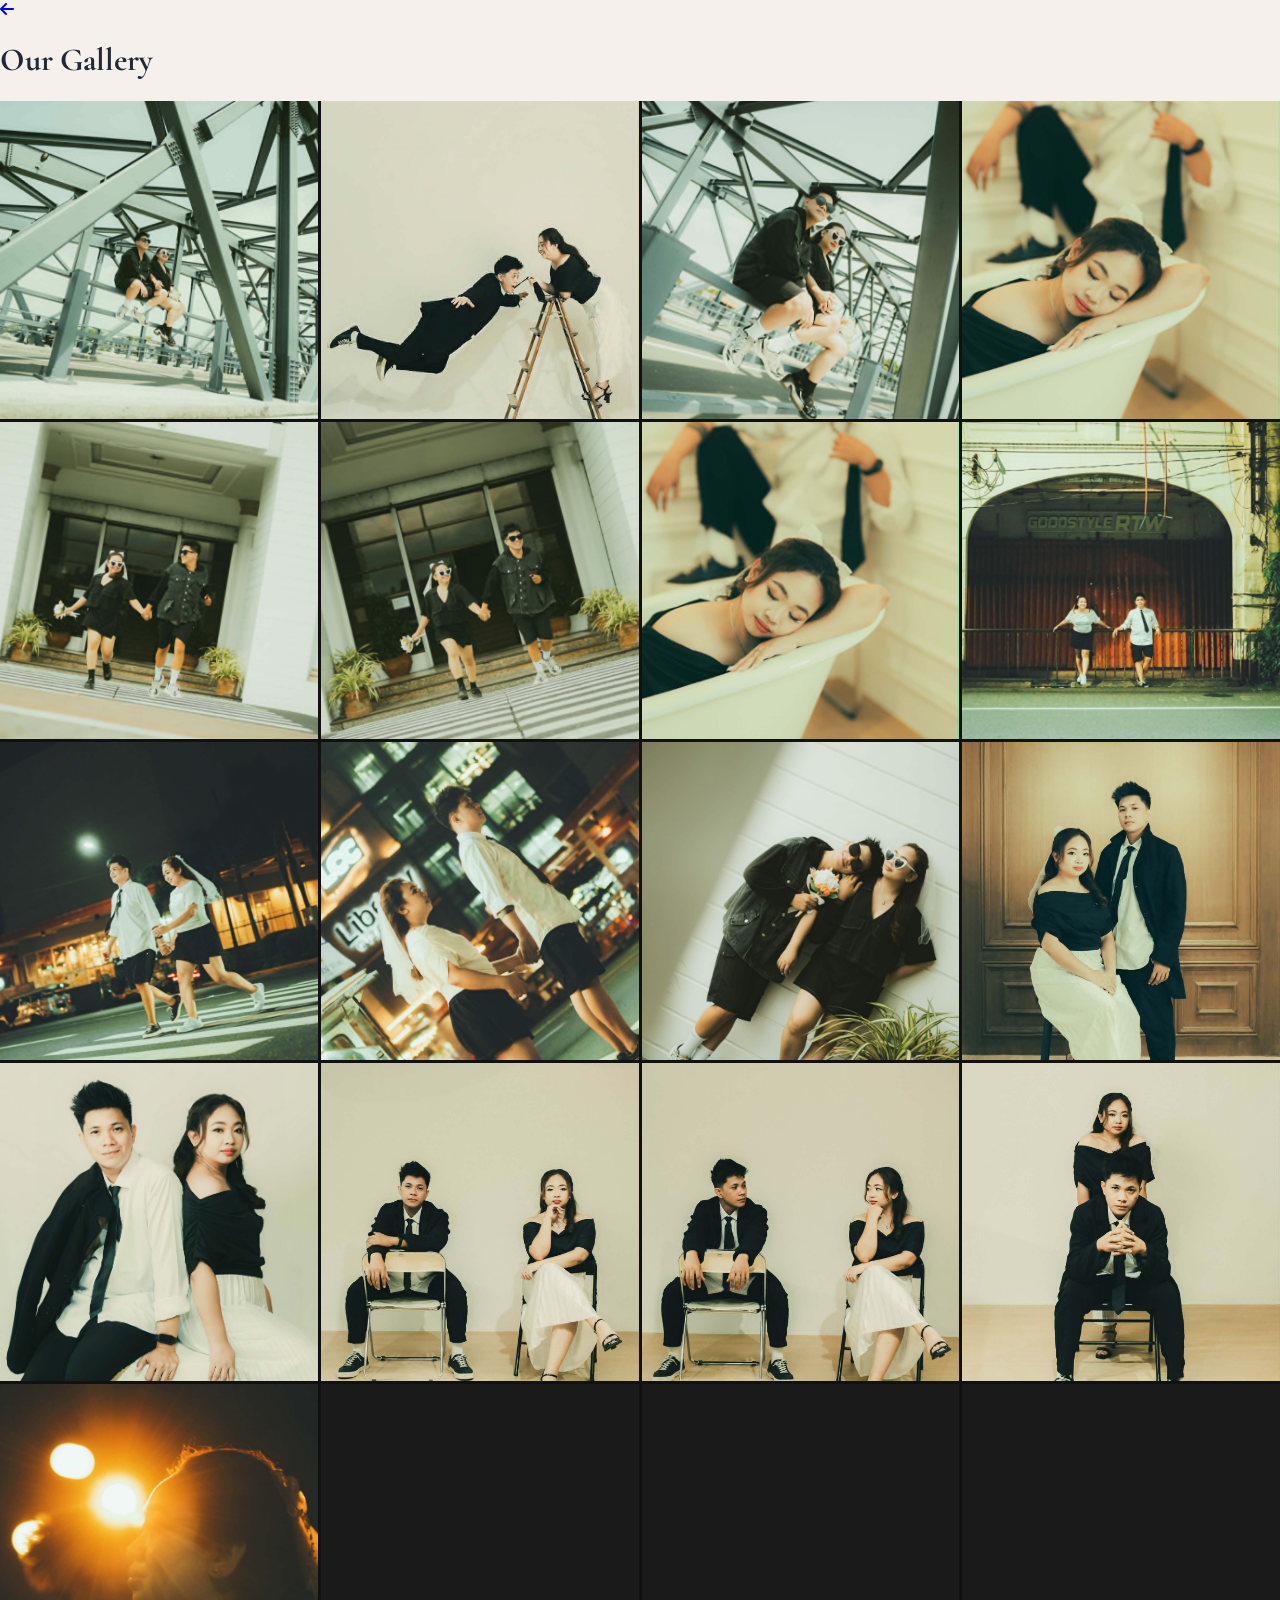
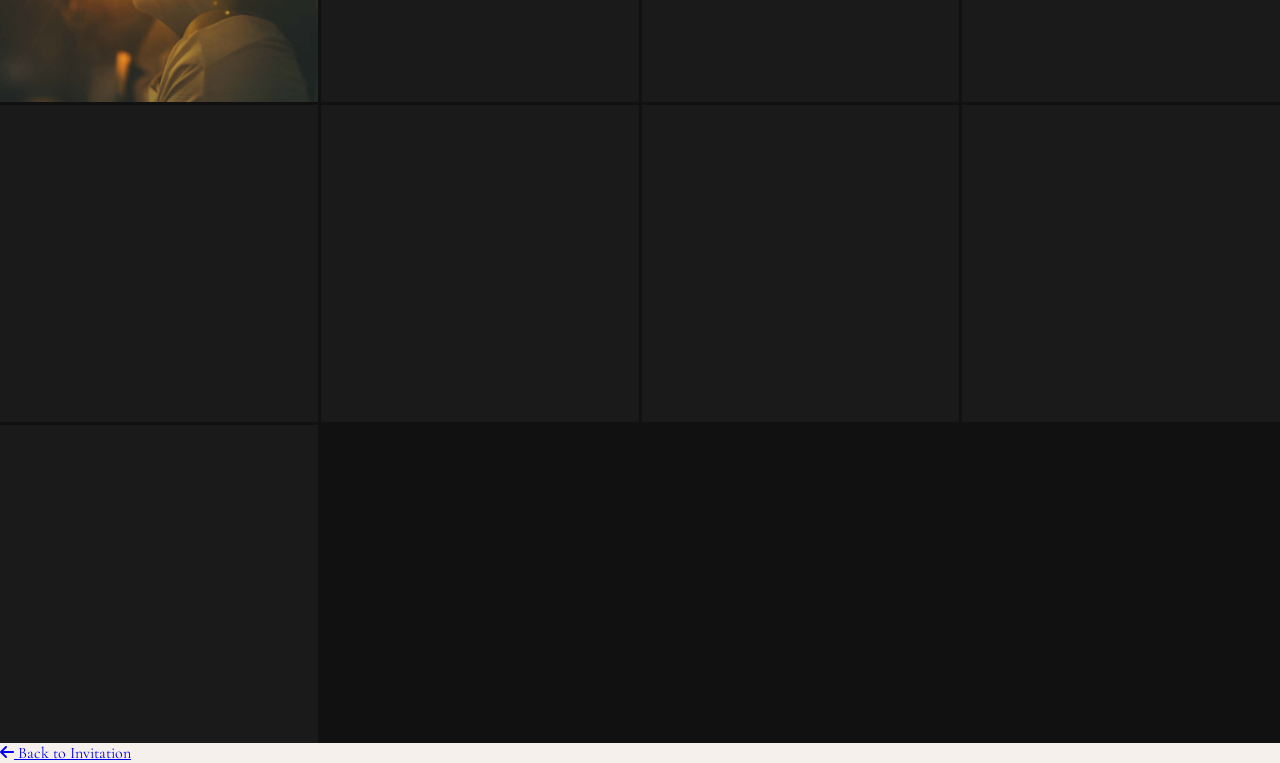
==== commit 01198a9d: "Update gallery.html" ====
--- a/gallery.html
+++ b/gallery.html
@@ -34,7 +34,7 @@
   <!-- Gallery Header -->
   <header class="fixed top-0 left-0 right-0 z-50 bg-gray-900/90 backdrop-blur-md border-b border-gray-800">
     <div class="max-w-7xl mx-auto px-4 py-4 flex items-center gap-4">
-      <a href="index.html" class="text-orange-300 hover:text-orange-400 transition text-xl" aria-label="Back to invitation">
+      <a href="index" class="text-orange-300 hover:text-orange-400 transition text-xl" aria-label="Back to invitation">
         <i class="fa-solid fa-arrow-left"></i>
       </a>
       <h1 class="font-serif text-xl sm:text-2xl font-bold text-white">Our Gallery</h1>
@@ -53,7 +53,7 @@
 
   <!-- Footer -->
   <footer class="py-8 px-4 bg-gray-950 border-t border-gray-800 text-center">
-    <a href="index.html" class="inline-flex items-center gap-2 text-orange-300 hover:text-orange-400 transition font-serif">
+    <a href="index" class="inline-flex items-center gap-2 text-orange-300 hover:text-orange-400 transition font-serif">
       <i class="fa-solid fa-arrow-left"></i> Back to Invitation
     </a>
   </footer>
@@ -173,4 +173,4 @@
     });
   </script>
 </body>
-</html>+</html>
